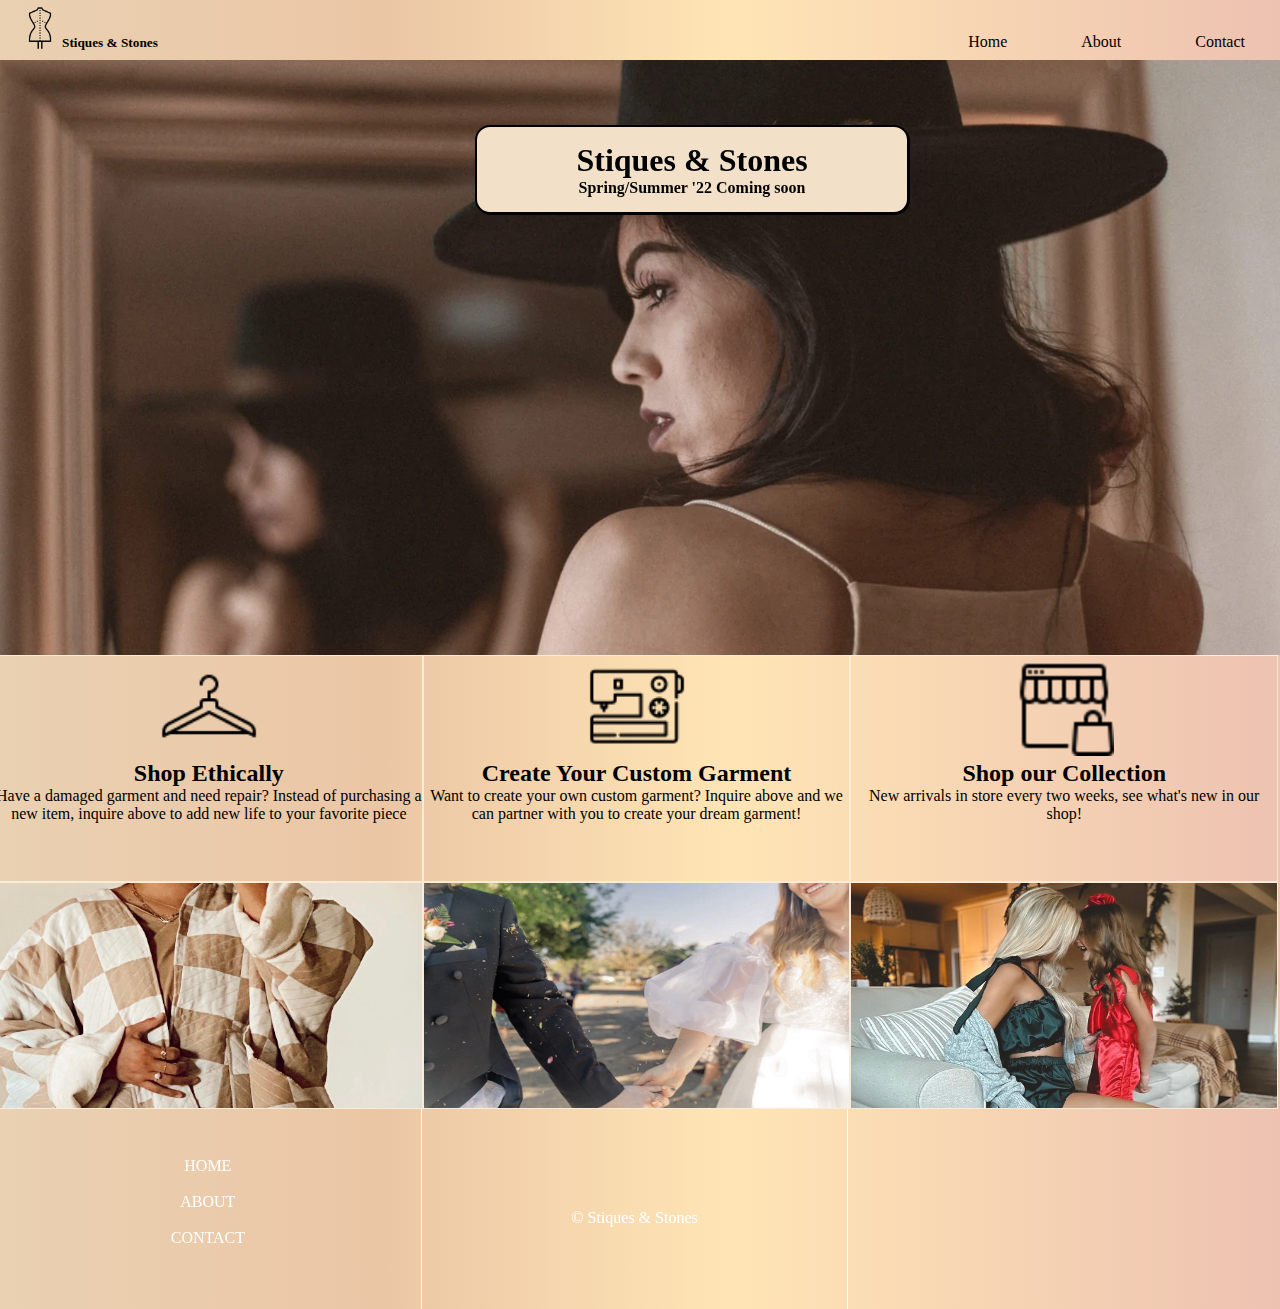
==== index.html @ f9f8b192 "final project" ====
<!DOCTYPE html>
<html lang="en">
<head>
    <meta charset="UTF-8">
    <meta http-equiv="X-UA-Compatible" content="IE=edge">
    <meta name="viewport" content="width=device-width, initial-scale=1.0">
    <link rel="stylesheet" href="css/style.css">
    <title>THD5</title>
</head>
<body>
    <nav>
        <div class="logo">
            <img src="./img/icon.png" alt="stiques logo" width="50px" height="50px">
        </div>
        <div class="business">
            <h5>Stiques & Stones</h5>

        </div>
        <ul>
            <a href="./index.html">
                <li>Home</li></a>
            <a href="./about.html">
                <li>About</li></a>
            <a href="./contact.html">
                <li>Contact</li></a>
        </ul>
    </nav>

    <main>
        <div class="heroText">
            <h1>Stiques & Stones</h1>
            <p><h4>Spring/Summer '22 Coming soon</h4>
         </div>
         


    </main>

    <section class="row">
        <div class="column">
            <a href="https://stiques-and-stones.myshopify.com/policies/terms-of-service"><img src="./img/hanger.png" width="100" lenght="100" alt=""></a>
            <h2>Shop Ethically</h2>
            <p>Have a damaged garment and need repair? Instead of purchasing a new item, inquire above to add new life to your favorite piece</p>
        </div>
        <div class="column">
            <a href="https://docs.google.com/forms/d/1USQ1QUtUSabhKp7jo1oWYsq-kcG87TrKzL1Q5YkTy6s/edit"><img src="./img/sewing.png" width="100" lenght="100" alt=""></a>
            <h2>Create Your Custom Garment</h2>
            <p> Want to create your own custom garment? Inquire above and we can partner with you to create your dream garment!</p>
        </div>
        <div class="column">
        <a href="https://stiques-and-stones.myshopify.com/collections/the-holiday-launch"><img src="./img/store.png" width="100" lenght="100" alt=""></a>
            <h2>Shop our Collection</h2>
            <p>New arrivals in store every two weeks, see what's new in our shop!</p>
        </div>
    </section>

    <section class="row">
        <div class="column">
          <img src="./img/slideshow1.jpeg" alt="" style="width:100%" height="100%">
        </div>
        <div class="column">
          <img src="./img/slideshow2.jpeg" alt="" style="width:100%" height="100%">
        </div>
        <div class="column">
          <img src="./img/slideshow3.jpeg" alt="" style="width:100%" height="100%">
        </div>
      </div>
      


    <footer>
        <div class="footerCol">
            <ul>
                <a href="./index.html">
                    <li>Home</li>
                </a>
                <a href="./about.html">
                    <li>About</li> 
                </a>
                <a href="">
                    <li>Contact</li>
                </a>
            </ul>
        </div>
       
        <div class="footerCol columnTwo">
            <p>&copy; Stiques & Stones</p>
        </div>

        <div class="footerCol">
            <a href="">
                <i class="fa-solid fa-envelope fa-2x"></i>
            </a>
            <a href="">
                <i class="fa-brands fa-square-instagram fa-2x"></i>
            </a>
            <a href="">
                <i class="fa-brands fa-linkedin fa-2x"></i>
            </a>
            
        </div>
    </footer>


</body>
</html>
---- css/style.css ----
*{
    margin: 0;
    padding: 0;
    

}

nav{
    width: auto;
    height: 60px;
    background-color: rgb(242, 225, 200);
    position: sticky;
    top: 0;
    background: rgb(233,209,178);
    background: linear-gradient(90deg, rgba(233,209,178,1) 0%, rgba(235,198,165,1) 30%, rgba(255,229,181,1) 57%, rgba(237,194,177,1) 100%);
    


}

.logo{
    float: left;
    margin: 3px 15px;
}

.business{
    position:relative;
    top: 35px;
    left: -18px
   
}


nav ul{
    list-style-type: none;
    float:right;
}
nav ul a{
    text-decoration: none;
    
}

nav ul a li{
    display: inline-block;
    color: black;
    margin:0 5px;
    padding: 17px 30px;
}

nav ul a li:hover{
    color: white;
}

na ul a li:active{
    color: darkred;
    background-color: darkgray;
}
main{
    height: 600px;
    width: 100%;
    background-color: burlywood;
    background-image: url('/img/stiques1.png');
    background-size: cover;
    background-position: center;

}
.heroText{
    width: 400px;
    height: auto;
    background-color:rgb(242, 225, 200);
    text-align: center;
    position: absolute;
    padding: 15px;
    border:2px solid black;
    top: 125px;
    border-radius: 15px;
    margin-left: 475px;
    box-shadow: 1px 1px black;
    
}
.row{
    margin: -5px;
    margin color: ;
    background: rgb(233,209,178);
    background: linear-gradient(90deg, rgba(233,209,178,1) 0%, rgba(235,198,165,1) 30%, rgba(255,229,181,1) 57%, rgba(237,194,177,1) 100%);
}
.column{
    width: 33%;
    height: 225px;
    float: left;
    text-align: center;
    padding: 30px px;
    border: 1px solid antiquewhite; 
}   
.row:after{
    content: "";
    display: table;
    clear: both;
}

.row col:hover{
    color: white;
}





footer{
    width: 100%;
    height: 200px;
    background: rgb(233,209,178);
background: linear-gradient(90deg, rgba(233,209,178,1) 0%, rgba(235,198,165,1) 30%, rgba(255,229,181,1) 57%, rgba(237,194,177,1) 100%);
}
.footerCol{
    width: 33%;
    height: 200px;
    float: left;
    text-align: center;

}

.columnTwo{
    border-right: 1px solid white;
    border-left: 1px solid white;

}

.footerCol ul{
    list-style-type: none;
    position: relative;
    top: 30px;
}

.footerCol ul a{
    color: white;
    text-decoration: none;
    text-transform: uppercase;
    margin: 25px
}

.footerCol ul a:hover{
    color: hotpink;
}


.footerCol ul a:active{
    color: crimson
}

.footerCol p{
    color: white;
    position: relative;
    top: 50%;

}


.footerCol a{
    color: white;
    text-decoration: none;
    position: relative;
    top: 45%;
    margin: 20px;
}

.footerCol a:hover{
    color: hotpink;
}

.footerCol a:active{
    color: crimson;
}
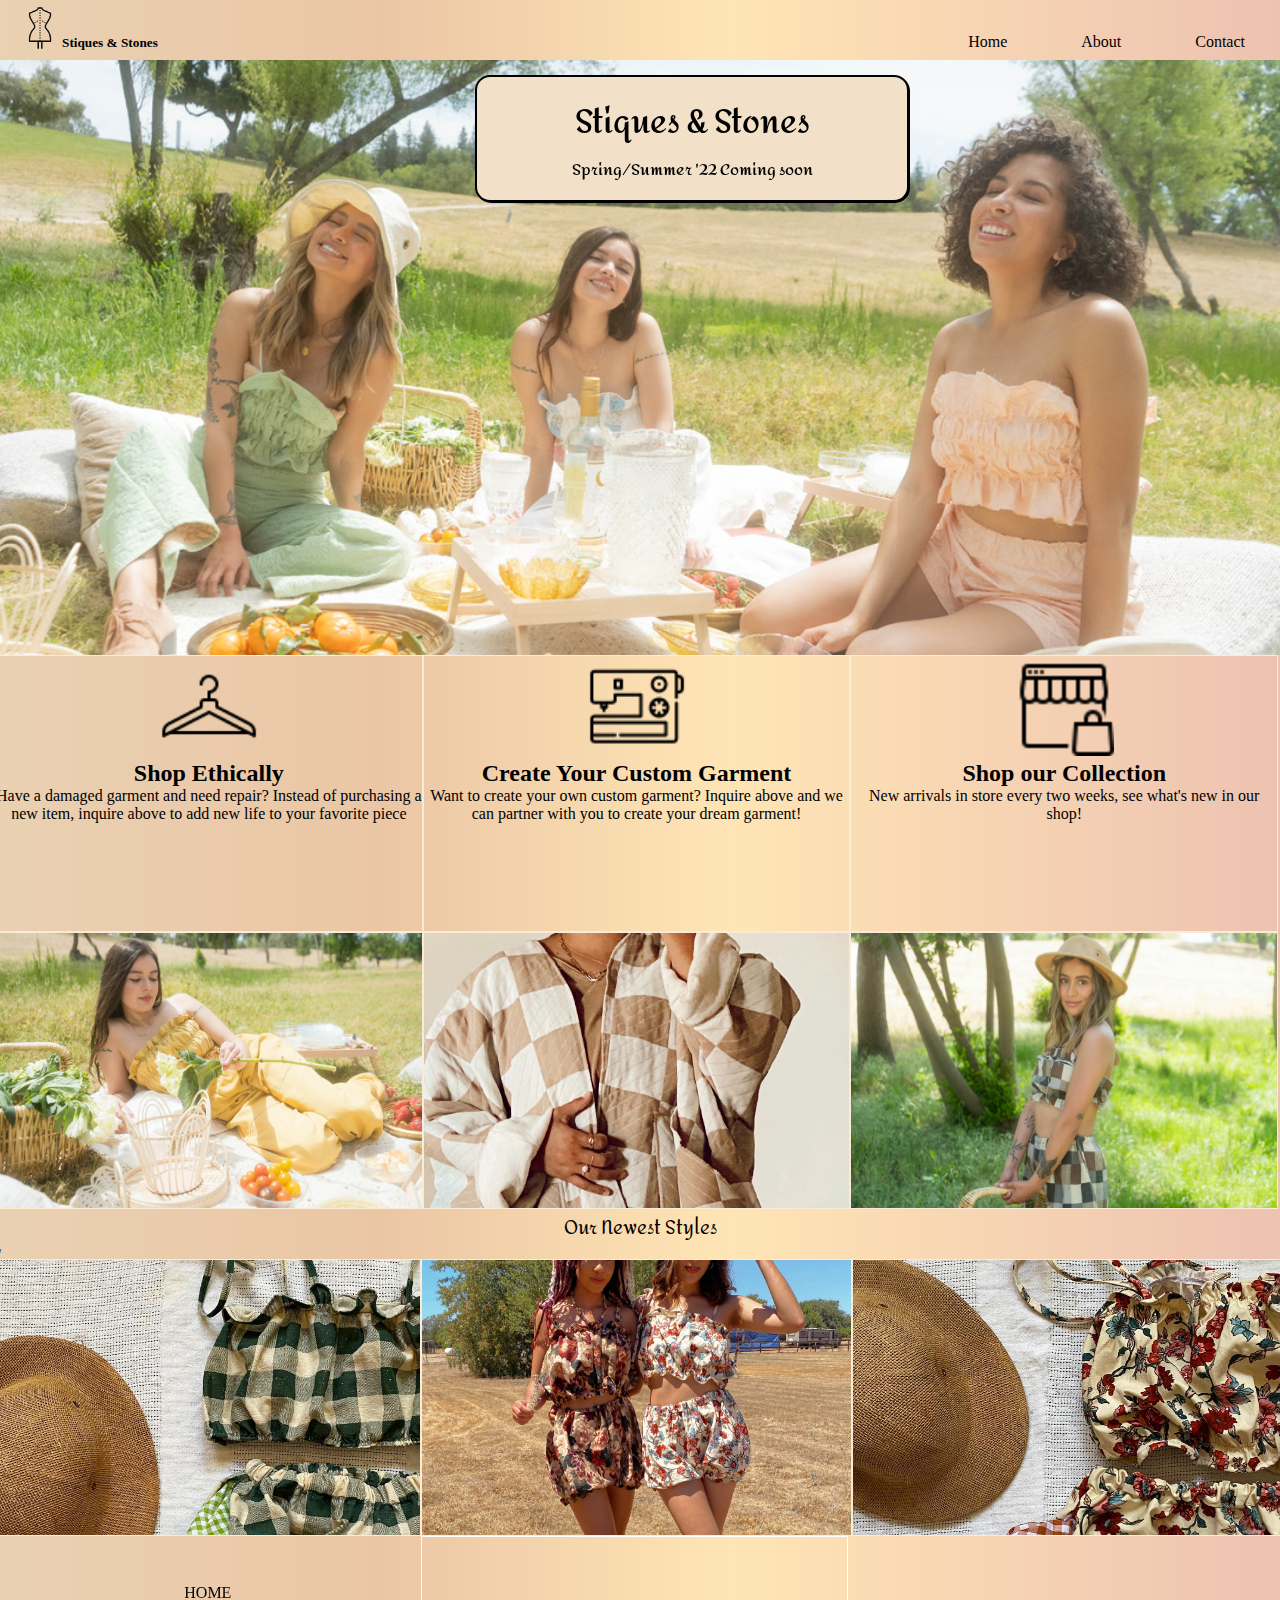
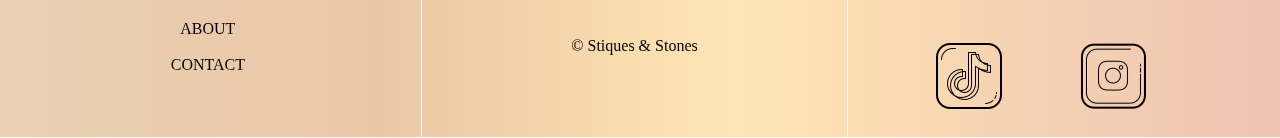
==== commit 05bc7673: "final Project w" ====
--- a/index.html
+++ b/index.html
@@ -5,6 +5,7 @@
     <meta http-equiv="X-UA-Compatible" content="IE=edge">
     <meta name="viewport" content="width=device-width, initial-scale=1.0">
     <link rel="stylesheet" href="css/style.css">
+    <link rel="preconnect" href="https://fonts.googleapis.com"><link rel="preconnect" href="https://fonts.gstatic.com" crossorigin><link href="https://fonts.googleapis.com/css2?family=Amita&family=Playfair+Display&family=Roboto:wght@100&display=swap" rel="stylesheet">
     <title>THD5</title>
 </head>
 <body>
@@ -56,15 +57,34 @@
 
     <section class="row">
         <div class="column">
-          <img src="./img/slideshow1.jpeg" alt="" style="width:100%" height="100%">
+          <img src="./img/slideshow9.jpeg" alt="The Checkerboard Swing Coat" style="width:100%" height="100%"><br>
+        
         </div>
         <div class="column">
-          <img src="./img/slideshow2.jpeg" alt="" style="width:100%" height="100%">
+          <img src="./img/slideshow1.jpeg" alt="The Checkerboard Swing Coat" style="width:100%" height="100%">
         </div>
         <div class="column">
-          <img src="./img/slideshow3.jpeg" alt="" style="width:100%" height="100%">
+          <img src="./img/slideshow10.jpeg" alt="" style="width:100%" height="100%">
         </div>
-      </div>
+
+    <section class="article">
+        <div class="title">
+            <p>Our Newest Styles</p>
+        </div>
+    </section>
+"
+    <section class="row">
+        <div class="column">
+          <img src="./img/slideshow8.jpeg" alt="" style="width:100%" height="100%"> 
+        </div>
+        <div class="column">
+          <img src="./img/slideshow7.jpeg" alt="" style="width:100%" height="100%">
+        </div>
+        <div class="column">
+          <img src="./img/slideshow6.jpeg" alt="" style="width:100%" height="100%">
+        </div>
+    </section>
+
       
 
 
@@ -88,15 +108,20 @@
         </div>
 
         <div class="footerCol">
-            <a href="">
-                <i class="fa-solid fa-envelope fa-2x"></i>
+            <a href="default.asp"><img src="./img/tiktok2.png" alt="HTML tutorial" style="height: 100px; width: 100px;">
             </a>
-            <a href="">
-                <i class="fa-brands fa-square-instagram fa-2x"></i>
+            <a href="default.asp"><img src="./img/instagram.png" alt="HTML tutorial" style="height: 100px; width: 100px;">
             </a>
             <a href="">
                 <i class="fa-brands fa-linkedin fa-2x"></i>
             </a>
+            
+        </div>
+
+        
+
+
+      
             
         </div>
     </footer>
--- a/css/style.css
+++ b/css/style.css
@@ -52,14 +52,14 @@
 }
 
 na ul a li:active{
-    color: darkred;
-    background-color: darkgray;
+    color: white;
+    background-color: white;
 }
 main{
     height: 600px;
     width: 100%;
     background-color: burlywood;
-    background-image: url('/img/stiques1.png');
+    background-image: url('/img/mainpic.jpeg');
     background-size: cover;
     background-position: center;
 
@@ -72,10 +72,12 @@
     position: absolute;
     padding: 15px;
     border:2px solid black;
-    top: 125px;
+    top: 75px;
     border-radius: 15px;
     margin-left: 475px;
     box-shadow: 1px 1px black;
+    font-family: 'Amita', cursive;
+    
     
 }
 .row{
@@ -83,15 +85,27 @@
     margin color: ;
     background: rgb(233,209,178);
     background: linear-gradient(90deg, rgba(233,209,178,1) 0%, rgba(235,198,165,1) 30%, rgba(255,229,181,1) 57%, rgba(237,194,177,1) 100%);
+    border-bottom: 1px solid white;
+
 }
 .column{
     width: 33%;
-    height: 225px;
+    height: 275px;
     float: left;
     text-align: center;
     padding: 30px px;
     border: 1px solid antiquewhite; 
+   
 }   
+
+.article {
+    font-family: 'Amita', cursive;
+    text-align: center;
+    font-size: larger;
+
+}
+
+
 .row:after{
     content: "";
     display: table;
@@ -121,10 +135,17 @@
 }
 
 .columnTwo{
+    border-top: 1px solid white;
     border-right: 1px solid white;
     border-left: 1px solid white;
 
 }
+
+
+
+
+
+
 
 .footerCol ul{
     list-style-type: none;
@@ -133,23 +154,23 @@
 }
 
 .footerCol ul a{
-    color: white;
+    color: black;
     text-decoration: none;
     text-transform: uppercase;
     margin: 25px
 }
 
 .footerCol ul a:hover{
-    color: hotpink;
+    color: white;
 }
 
 
 .footerCol ul a:active{
-    color: crimson
+    color: black
 }
 
 .footerCol p{
-    color: white;
+    color: black;
     position: relative;
     top: 50%;
 
@@ -157,7 +178,7 @@
 
 
 .footerCol a{
-    color: white;
+    color: black;
     text-decoration: none;
     position: relative;
     top: 45%;
@@ -165,10 +186,10 @@
 }
 
 .footerCol a:hover{
-    color: hotpink;
+    color: white;
 }
 
 .footerCol a:active{
-    color: crimson;
+    color: white;
 }
 
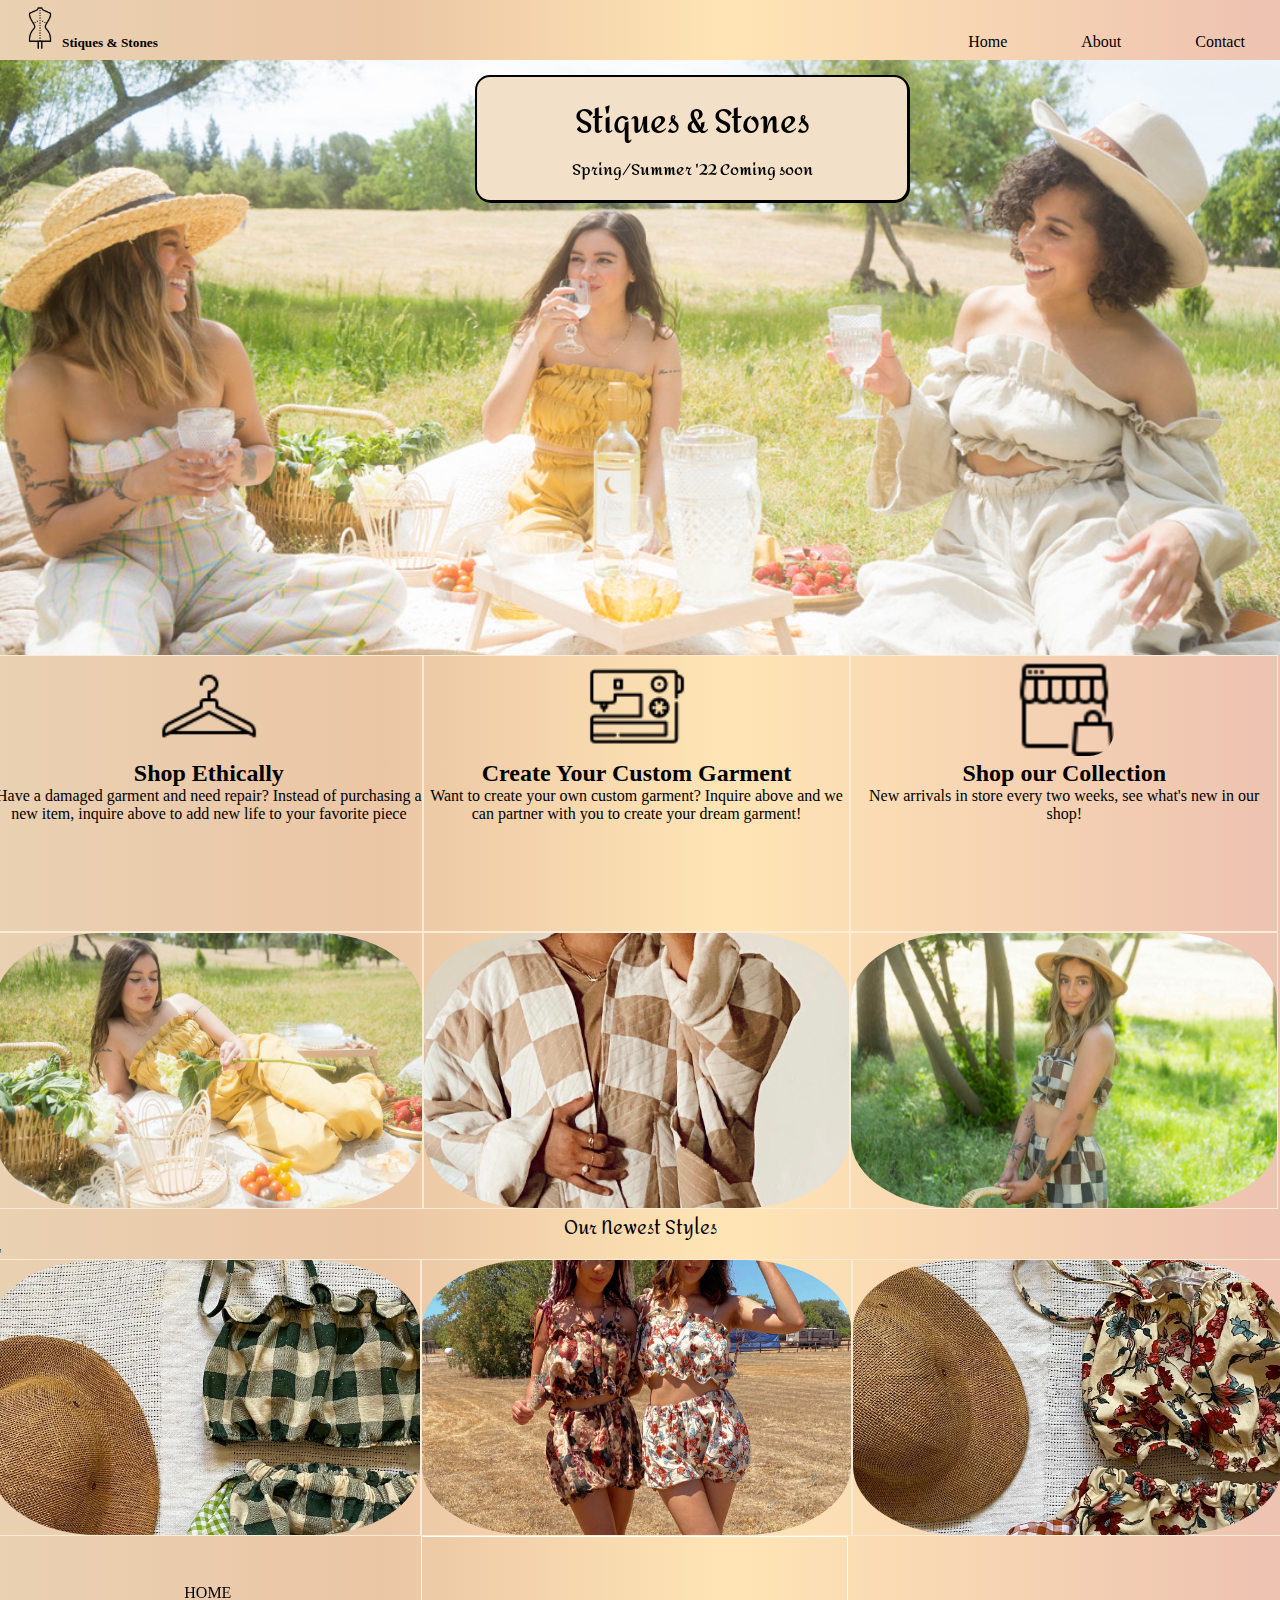
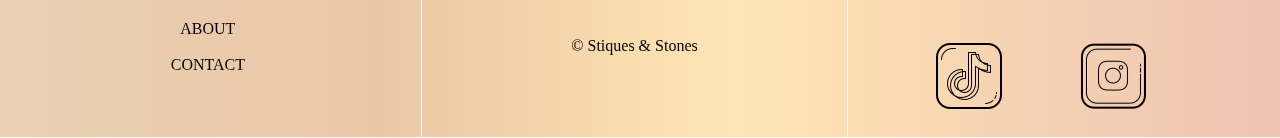
==== commit 1734c490: "final project" ====
--- a/index.html
+++ b/index.html
@@ -6,7 +6,7 @@
     <meta name="viewport" content="width=device-width, initial-scale=1.0">
     <link rel="stylesheet" href="css/style.css">
     <link rel="preconnect" href="https://fonts.googleapis.com"><link rel="preconnect" href="https://fonts.gstatic.com" crossorigin><link href="https://fonts.googleapis.com/css2?family=Amita&family=Playfair+Display&family=Roboto:wght@100&display=swap" rel="stylesheet">
-    <title>THD5</title>
+    <title>Stiques & Stones</title>
 </head>
 <body>
     <nav>
--- a/css/style.css
+++ b/css/style.css
@@ -58,11 +58,15 @@
 main{
     height: 600px;
     width: 100%;
-    background-color: burlywood;
-    background-image: url('/img/mainpic.jpeg');
+    background-image: url('/img/backgroundimage.jpeg');
     background-size: cover;
     background-position: center;
 
+}
+
+.main img{
+    height: 600px;
+    width: 100%;
 }
 .heroText{
     width: 400px;
@@ -95,8 +99,12 @@
     text-align: center;
     padding: 30px px;
     border: 1px solid antiquewhite; 
+}
+.column img{
+    border-radius: 25%;
+}
    
-}   
+  
 
 .article {
     font-family: 'Amita', cursive;
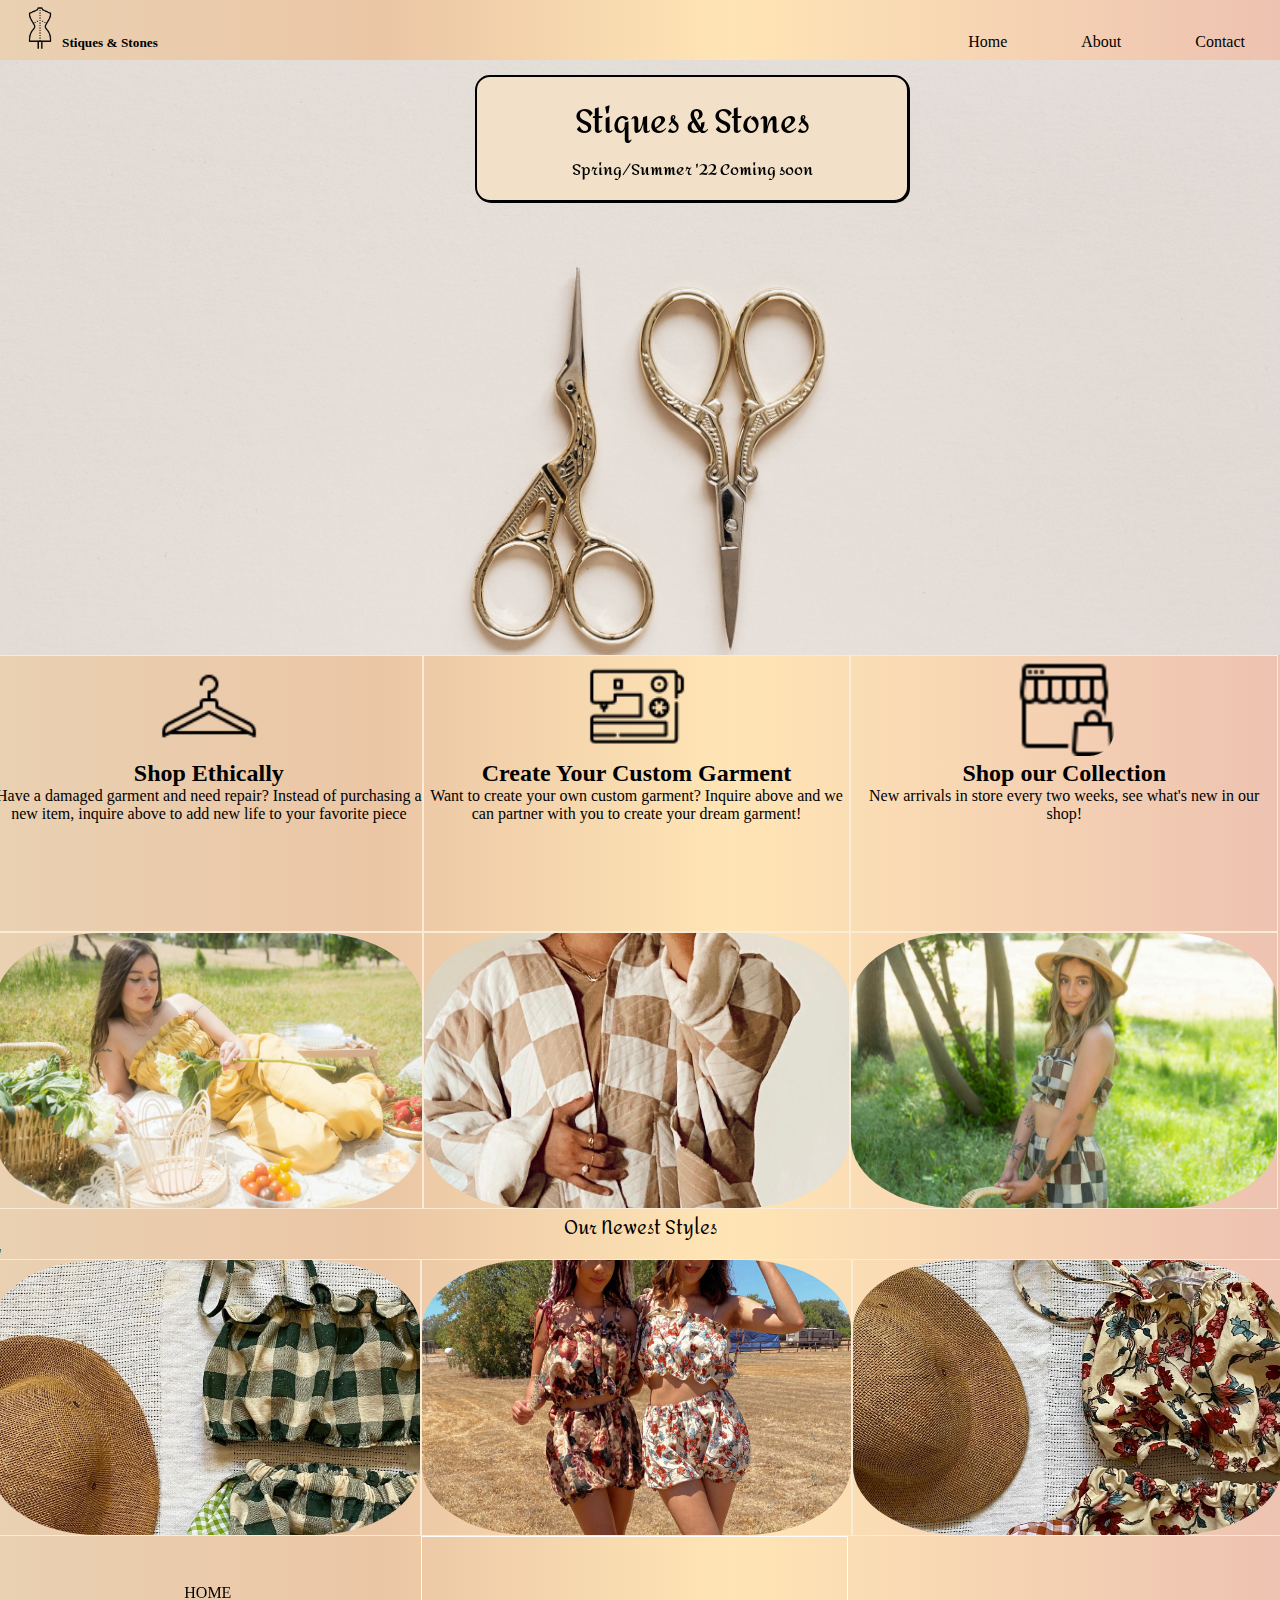
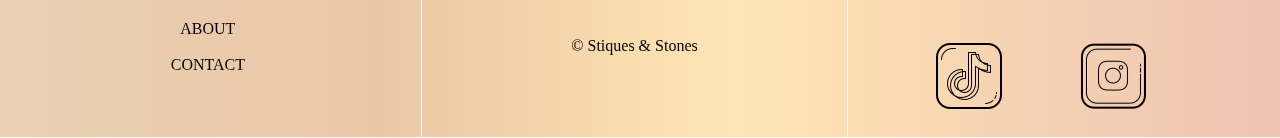
==== commit ff1c2f53: "final project" ====
--- a/index.html
+++ b/index.html
@@ -88,6 +88,7 @@
       
 
 
+
     <footer>
         <div class="footerCol">
             <ul>
--- a/css/style.css
+++ b/css/style.css
@@ -58,9 +58,11 @@
 main{
     height: 600px;
     width: 100%;
-    background-image: url('/img/backgroundimage.jpeg');
+    background-image: url('../img/scissorsbackgroud.jpg');
     background-size: cover;
-    background-position: center;
+    background-position: top;
+    
+
 
 }
 
@@ -86,7 +88,6 @@
 }
 .row{
     margin: -5px;
-    margin color: ;
     background: rgb(233,209,178);
     background: linear-gradient(90deg, rgba(233,209,178,1) 0%, rgba(235,198,165,1) 30%, rgba(255,229,181,1) 57%, rgba(237,194,177,1) 100%);
     border-bottom: 1px solid white;
